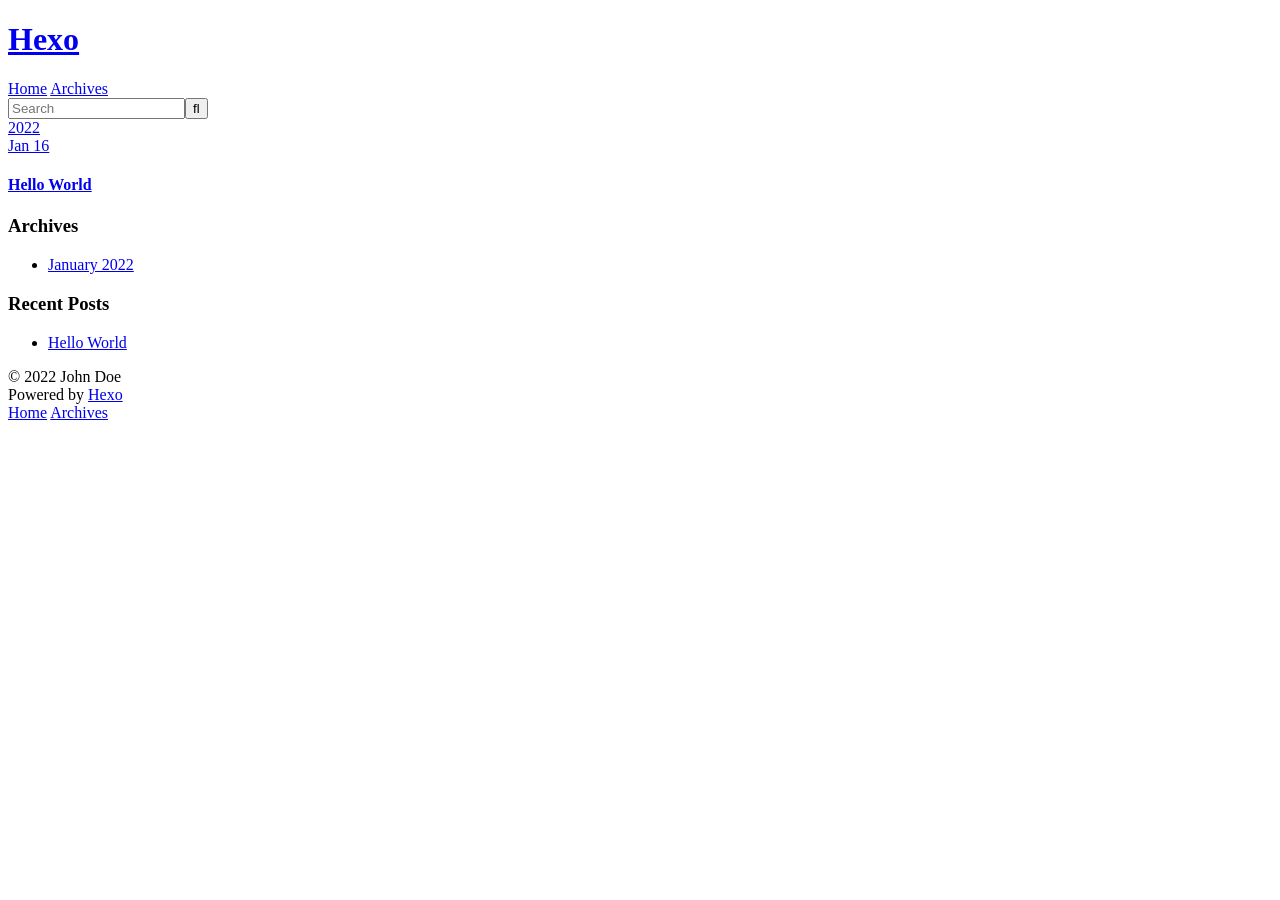
==== archives/index.html @ 5fa29949 "Site updated: 2022-01-16 16:27:37" ====
<!DOCTYPE html>
<html>
<head>
  <meta charset="utf-8">
  

  
  <title>Archives | Hexo</title>
  <meta name="viewport" content="width=device-width, initial-scale=1, maximum-scale=1">
  <meta property="og:type" content="website">
<meta property="og:title" content="Hexo">
<meta property="og:url" content="http://example.com/archives/index.html">
<meta property="og:site_name" content="Hexo">
<meta property="og:locale" content="en_US">
<meta property="article:author" content="John Doe">
<meta name="twitter:card" content="summary">
  
    <link rel="alternate" href="/atom.xml" title="Hexo" type="application/atom+xml">
  
  
    <link rel="icon" href="/favicon.png">
  
  
    <link href="//fonts.googleapis.com/css?family=Source+Code+Pro" rel="stylesheet" type="text/css">
  
  
<link rel="stylesheet" href="/css/style.css">

<meta name="generator" content="Hexo 5.4.0"></head>

<body>
  <div id="container">
    <div id="wrap">
      <header id="header">
  <div id="banner"></div>
  <div id="header-outer" class="outer">
    <div id="header-title" class="inner">
      <h1 id="logo-wrap">
        <a href="/" id="logo">Hexo</a>
      </h1>
      
    </div>
    <div id="header-inner" class="inner">
      <nav id="main-nav">
        <a id="main-nav-toggle" class="nav-icon"></a>
        
          <a class="main-nav-link" href="/">Home</a>
        
          <a class="main-nav-link" href="/archives">Archives</a>
        
      </nav>
      <nav id="sub-nav">
        
          <a id="nav-rss-link" class="nav-icon" href="/atom.xml" title="RSS Feed"></a>
        
        <a id="nav-search-btn" class="nav-icon" title="Search"></a>
      </nav>
      <div id="search-form-wrap">
        <form action="//google.com/search" method="get" accept-charset="UTF-8" class="search-form"><input type="search" name="q" class="search-form-input" placeholder="Search"><button type="submit" class="search-form-submit">&#xF002;</button><input type="hidden" name="sitesearch" value="http://example.com"></form>
      </div>
    </div>
  </div>
</header>
      <div class="outer">
        <section id="main">
  
  
    
    
      
      
      <section class="archives-wrap">
        <div class="archive-year-wrap">
          <a href="/archives/2022" class="archive-year">2022</a>
        </div>
        <div class="archives">
    
    <article class="archive-article archive-type-post">
  <div class="archive-article-inner">
    <header class="archive-article-header">
      <a href="/2022/01/16/hello-world/" class="archive-article-date">
  <time datetime="2022-01-16T08:24:37.904Z" itemprop="datePublished">Jan 16</time>
</a>
      
  
    <h1 itemprop="name">
      <a class="archive-article-title" href="/2022/01/16/hello-world/">Hello World</a>
    </h1>
  

    </header>
  </div>
</article>
  
  
    </div></section>
  


</section>
        
          <aside id="sidebar">
  
    

  
    

  
    
  
    
  <div class="widget-wrap">
    <h3 class="widget-title">Archives</h3>
    <div class="widget">
      <ul class="archive-list"><li class="archive-list-item"><a class="archive-list-link" href="/archives/2022/01/">January 2022</a></li></ul>
    </div>
  </div>


  
    
  <div class="widget-wrap">
    <h3 class="widget-title">Recent Posts</h3>
    <div class="widget">
      <ul>
        
          <li>
            <a href="/2022/01/16/hello-world/">Hello World</a>
          </li>
        
      </ul>
    </div>
  </div>

  
</aside>
        
      </div>
      <footer id="footer">
  
  <div class="outer">
    <div id="footer-info" class="inner">
      &copy; 2022 John Doe<br>
      Powered by <a href="http://hexo.io/" target="_blank">Hexo</a>
    </div>
  </div>
</footer>
    </div>
    <nav id="mobile-nav">
  
    <a href="/" class="mobile-nav-link">Home</a>
  
    <a href="/archives" class="mobile-nav-link">Archives</a>
  
</nav>
    

<script src="//ajax.googleapis.com/ajax/libs/jquery/2.0.3/jquery.min.js"></script>


  
<link rel="stylesheet" href="/fancybox/jquery.fancybox.css">

  
<script src="/fancybox/jquery.fancybox.pack.js"></script>




<script src="/js/script.js"></script>




  </div>
</body>
</html>
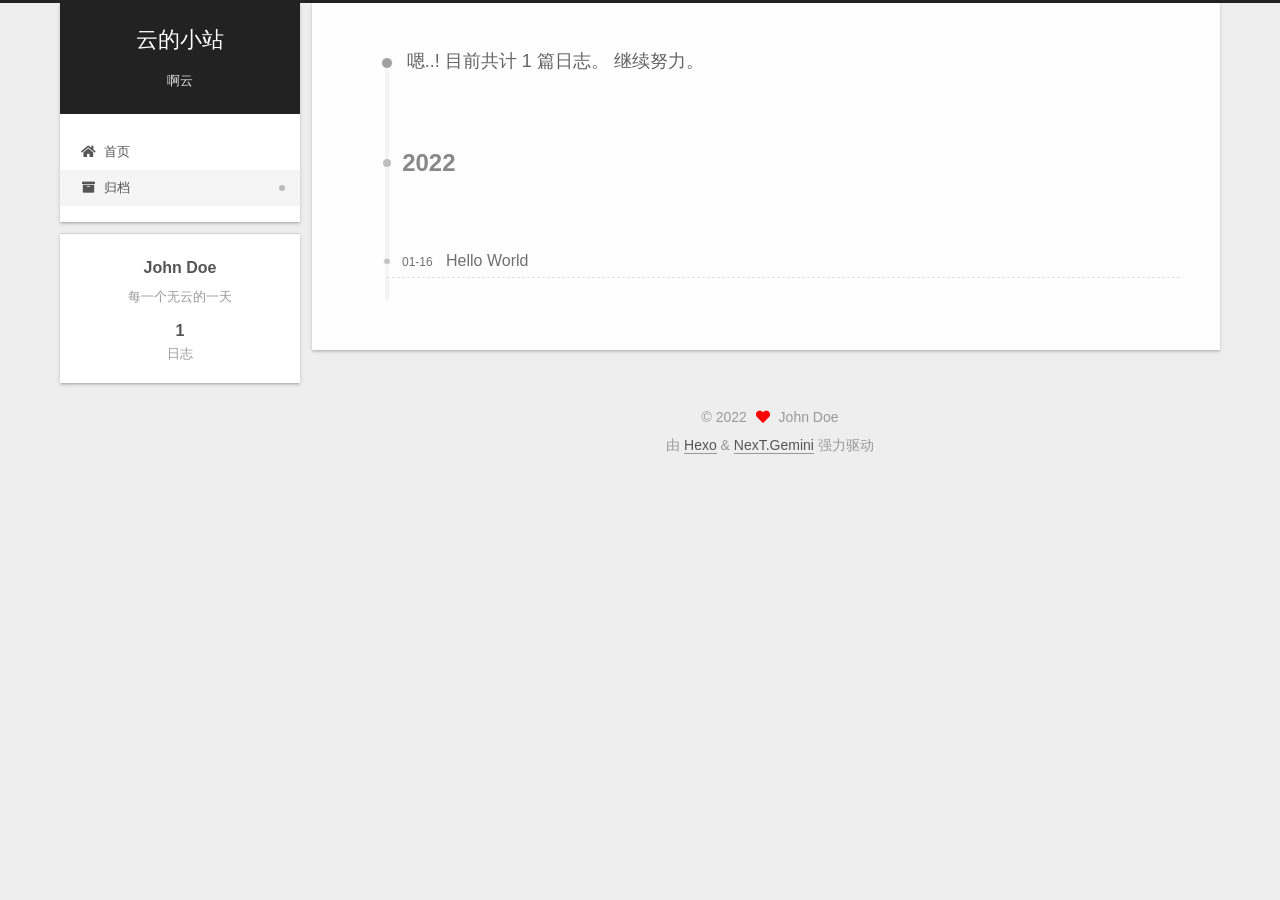
==== commit 0904e409: "Site updated: 2022-01-16 17:30:53" ====
--- a/archives/index.html
+++ b/archives/index.html
@@ -1,178 +1,343 @@
 <!DOCTYPE html>
-<html>
+<html lang="zh-CN">
 <head>
-  <meta charset="utf-8">
-  
-
-  
-  <title>Archives | Hexo</title>
-  <meta name="viewport" content="width=device-width, initial-scale=1, maximum-scale=1">
-  <meta property="og:type" content="website">
-<meta property="og:title" content="Hexo">
+  <meta charset="UTF-8">
+<meta name="viewport" content="width=device-width, initial-scale=1, maximum-scale=2">
+<meta name="theme-color" content="#222">
+<meta name="generator" content="Hexo 5.4.0">
+  <link rel="apple-touch-icon" sizes="180x180" href="/images/apple-touch-icon-next.png">
+  <link rel="icon" type="image/png" sizes="32x32" href="/images/favicon-32x32-next.png">
+  <link rel="icon" type="image/png" sizes="16x16" href="/images/favicon-16x16-next.png">
+  <link rel="mask-icon" href="/images/logo.svg" color="#222">
+
+<link rel="stylesheet" href="/css/main.css">
+
+
+<link rel="stylesheet" href="/lib/font-awesome/css/all.min.css">
+
+<script id="hexo-configurations">
+    var NexT = window.NexT || {};
+    var CONFIG = {"hostname":"example.com","root":"/","scheme":"Gemini","version":"7.8.0","exturl":false,"sidebar":{"position":"left","display":"post","padding":18,"offset":12,"onmobile":false},"copycode":{"enable":false,"show_result":false,"style":null},"back2top":{"enable":true,"sidebar":false,"scrollpercent":false},"bookmark":{"enable":false,"color":"#222","save":"auto"},"fancybox":false,"mediumzoom":false,"lazyload":false,"pangu":false,"comments":{"style":"tabs","active":null,"storage":true,"lazyload":false,"nav":null},"algolia":{"hits":{"per_page":10},"labels":{"input_placeholder":"Search for Posts","hits_empty":"We didn't find any results for the search: ${query}","hits_stats":"${hits} results found in ${time} ms"}},"localsearch":{"enable":false,"trigger":"auto","top_n_per_article":1,"unescape":false,"preload":false},"motion":{"enable":true,"async":false,"transition":{"post_block":"fadeIn","post_header":"slideDownIn","post_body":"slideDownIn","coll_header":"slideLeftIn","sidebar":"slideUpIn"}}};
+  </script>
+
+  <meta name="description" content="每一个无云的一天">
+<meta property="og:type" content="website">
+<meta property="og:title" content="云的小站">
 <meta property="og:url" content="http://example.com/archives/index.html">
-<meta property="og:site_name" content="Hexo">
-<meta property="og:locale" content="en_US">
+<meta property="og:site_name" content="云的小站">
+<meta property="og:description" content="每一个无云的一天">
+<meta property="og:locale" content="zh_CN">
 <meta property="article:author" content="John Doe">
 <meta name="twitter:card" content="summary">
-  
-    <link rel="alternate" href="/atom.xml" title="Hexo" type="application/atom+xml">
-  
-  
-    <link rel="icon" href="/favicon.png">
-  
-  
-    <link href="//fonts.googleapis.com/css?family=Source+Code+Pro" rel="stylesheet" type="text/css">
-  
-  
-<link rel="stylesheet" href="/css/style.css">
-
-<meta name="generator" content="Hexo 5.4.0"></head>
-
-<body>
-  <div id="container">
-    <div id="wrap">
-      <header id="header">
-  <div id="banner"></div>
-  <div id="header-outer" class="outer">
-    <div id="header-title" class="inner">
-      <h1 id="logo-wrap">
-        <a href="/" id="logo">Hexo</a>
-      </h1>
+
+<link rel="canonical" href="http://example.com/archives/">
+
+
+<script id="page-configurations">
+  // https://hexo.io/docs/variables.html
+  CONFIG.page = {
+    sidebar: "",
+    isHome : false,
+    isPost : false,
+    lang   : 'zh-CN'
+  };
+</script>
+
+  <title>归档 | 云的小站</title>
+  
+
+
+
+
+
+
+  <noscript>
+  <style>
+  .use-motion .brand,
+  .use-motion .menu-item,
+  .sidebar-inner,
+  .use-motion .post-block,
+  .use-motion .pagination,
+  .use-motion .comments,
+  .use-motion .post-header,
+  .use-motion .post-body,
+  .use-motion .collection-header { opacity: initial; }
+
+  .use-motion .site-title,
+  .use-motion .site-subtitle {
+    opacity: initial;
+    top: initial;
+  }
+
+  .use-motion .logo-line-before i { left: initial; }
+  .use-motion .logo-line-after i { right: initial; }
+  </style>
+</noscript>
+
+</head>
+
+<body itemscope itemtype="http://schema.org/WebPage">
+  <div class="container use-motion">
+    <div class="headband"></div>
+
+    <header class="header" itemscope itemtype="http://schema.org/WPHeader">
+      <div class="header-inner"><div class="site-brand-container">
+  <div class="site-nav-toggle">
+    <div class="toggle" aria-label="切换导航栏">
+      <span class="toggle-line toggle-line-first"></span>
+      <span class="toggle-line toggle-line-middle"></span>
+      <span class="toggle-line toggle-line-last"></span>
+    </div>
+  </div>
+
+  <div class="site-meta">
+
+    <a href="/" class="brand" rel="start">
+      <span class="logo-line-before"><i></i></span>
+      <h1 class="site-title">云的小站</h1>
+      <span class="logo-line-after"><i></i></span>
+    </a>
+      <p class="site-subtitle" itemprop="description">啊云</p>
+  </div>
+
+  <div class="site-nav-right">
+    <div class="toggle popup-trigger">
+    </div>
+  </div>
+</div>
+
+
+
+
+<nav class="site-nav">
+  <ul id="menu" class="main-menu menu">
+        <li class="menu-item menu-item-home">
+
+    <a href="/" rel="section"><i class="fa fa-home fa-fw"></i>首页</a>
+
+  </li>
+        <li class="menu-item menu-item-archives">
+
+    <a href="/archives/" rel="section"><i class="fa fa-archive fa-fw"></i>归档</a>
+
+  </li>
+  </ul>
+</nav>
+
+
+
+
+</div>
+    </header>
+
+    
+  <div class="back-to-top">
+    <i class="fa fa-arrow-up"></i>
+    <span>0%</span>
+  </div>
+
+
+    <main class="main">
+      <div class="main-inner">
+        <div class="content-wrap">
+          
+
+          <div class="content archive">
+            
+
+  
+  
+  
+  <div class="post-block">
+    <div class="posts-collapse">
+      <div class="collection-title">
+        <span class="collection-header">嗯..! 目前共计 1 篇日志。 继续努力。</span>
+      </div>
+
       
-    </div>
-    <div id="header-inner" class="inner">
-      <nav id="main-nav">
-        <a id="main-nav-toggle" class="nav-icon"></a>
+    <div class="collection-year">
+      <span class="collection-header">2022</span>
+    </div>
+
+  <article itemscope itemtype="http://schema.org/Article">
+    <header class="post-header">
+
+      <div class="post-meta">
+        <time itemprop="dateCreated"
+              datetime="2022-01-16T16:24:37+08:00"
+              content="2022-01-16">
+          01-16
+        </time>
+      </div>
+
+      <div class="post-title">
+          <a class="post-title-link" href="/2022/01/16/hello-world/" itemprop="url">
+            <span itemprop="name">Hello World</span>
+          </a>
+      </div>
+
+    </header>
+  </article>
+
+
+    </div>
+  </div>
+  
+  
+  
+
+  
+
+
+
+          </div>
+          
+
+<script>
+  window.addEventListener('tabs:register', () => {
+    let { activeClass } = CONFIG.comments;
+    if (CONFIG.comments.storage) {
+      activeClass = localStorage.getItem('comments_active') || activeClass;
+    }
+    if (activeClass) {
+      let activeTab = document.querySelector(`a[href="#comment-${activeClass}"]`);
+      if (activeTab) {
+        activeTab.click();
+      }
+    }
+  });
+  if (CONFIG.comments.storage) {
+    window.addEventListener('tabs:click', event => {
+      if (!event.target.matches('.tabs-comment .tab-content .tab-pane')) return;
+      let commentClass = event.target.classList[1];
+      localStorage.setItem('comments_active', commentClass);
+    });
+  }
+</script>
+
+        </div>
+          
+  
+  <div class="toggle sidebar-toggle">
+    <span class="toggle-line toggle-line-first"></span>
+    <span class="toggle-line toggle-line-middle"></span>
+    <span class="toggle-line toggle-line-last"></span>
+  </div>
+
+  <aside class="sidebar">
+    <div class="sidebar-inner">
+
+      <ul class="sidebar-nav motion-element">
+        <li class="sidebar-nav-toc">
+          文章目录
+        </li>
+        <li class="sidebar-nav-overview">
+          站点概览
+        </li>
+      </ul>
+
+      <!--noindex-->
+      <div class="post-toc-wrap sidebar-panel">
+      </div>
+      <!--/noindex-->
+
+      <div class="site-overview-wrap sidebar-panel">
+        <div class="site-author motion-element" itemprop="author" itemscope itemtype="http://schema.org/Person">
+  <p class="site-author-name" itemprop="name">John Doe</p>
+  <div class="site-description" itemprop="description">每一个无云的一天</div>
+</div>
+<div class="site-state-wrap motion-element">
+  <nav class="site-state">
+      <div class="site-state-item site-state-posts">
+          <a href="/archives/">
         
-          <a class="main-nav-link" href="/">Home</a>
+          <span class="site-state-item-count">1</span>
+          <span class="site-state-item-name">日志</span>
+        </a>
+      </div>
+  </nav>
+</div>
+
+
+
+      </div>
+
+    </div>
+  </aside>
+  <div id="sidebar-dimmer"></div>
+
+
+      </div>
+    </main>
+
+    <footer class="footer">
+      <div class="footer-inner">
         
-          <a class="main-nav-link" href="/archives">Archives</a>
+
         
-      </nav>
-      <nav id="sub-nav">
+
+<div class="copyright">
+  
+  &copy; 
+  <span itemprop="copyrightYear">2022</span>
+  <span class="with-love">
+    <i class="fa fa-heart"></i>
+  </span>
+  <span class="author" itemprop="copyrightHolder">John Doe</span>
+</div>
+  <div class="powered-by">由 <a href="https://hexo.io/" class="theme-link" rel="noopener" target="_blank">Hexo</a> & <a href="https://theme-next.org/" class="theme-link" rel="noopener" target="_blank">NexT.Gemini</a> 强力驱动
+  </div>
+
         
-          <a id="nav-rss-link" class="nav-icon" href="/atom.xml" title="RSS Feed"></a>
-        
-        <a id="nav-search-btn" class="nav-icon" title="Search"></a>
-      </nav>
-      <div id="search-form-wrap">
-        <form action="//google.com/search" method="get" accept-charset="UTF-8" class="search-form"><input type="search" name="q" class="search-form-input" placeholder="Search"><button type="submit" class="search-form-submit">&#xF002;</button><input type="hidden" name="sitesearch" value="http://example.com"></form>
-      </div>
-    </div>
-  </div>
-</header>
-      <div class="outer">
-        <section id="main">
-  
-  
-    
-    
-      
-      
-      <section class="archives-wrap">
-        <div class="archive-year-wrap">
-          <a href="/archives/2022" class="archive-year">2022</a>
-        </div>
-        <div class="archives">
-    
-    <article class="archive-article archive-type-post">
-  <div class="archive-article-inner">
-    <header class="archive-article-header">
-      <a href="/2022/01/16/hello-world/" class="archive-article-date">
-  <time datetime="2022-01-16T08:24:37.904Z" itemprop="datePublished">Jan 16</time>
-</a>
-      
-  
-    <h1 itemprop="name">
-      <a class="archive-article-title" href="/2022/01/16/hello-world/">Hello World</a>
-    </h1>
-  
-
-    </header>
-  </div>
-</article>
-  
-  
-    </div></section>
-  
-
-
-</section>
-        
-          <aside id="sidebar">
-  
-    
-
-  
-    
-
-  
-    
-  
-    
-  <div class="widget-wrap">
-    <h3 class="widget-title">Archives</h3>
-    <div class="widget">
-      <ul class="archive-list"><li class="archive-list-item"><a class="archive-list-link" href="/archives/2022/01/">January 2022</a></li></ul>
-    </div>
-  </div>
-
-
-  
-    
-  <div class="widget-wrap">
-    <h3 class="widget-title">Recent Posts</h3>
-    <div class="widget">
-      <ul>
-        
-          <li>
-            <a href="/2022/01/16/hello-world/">Hello World</a>
-          </li>
-        
-      </ul>
-    </div>
-  </div>
-
-  
-</aside>
-        
-      </div>
-      <footer id="footer">
-  
-  <div class="outer">
-    <div id="footer-info" class="inner">
-      &copy; 2022 John Doe<br>
-      Powered by <a href="http://hexo.io/" target="_blank">Hexo</a>
-    </div>
-  </div>
-</footer>
-    </div>
-    <nav id="mobile-nav">
-  
-    <a href="/" class="mobile-nav-link">Home</a>
-  
-    <a href="/archives" class="mobile-nav-link">Archives</a>
-  
-</nav>
-    
-
-<script src="//ajax.googleapis.com/ajax/libs/jquery/2.0.3/jquery.min.js"></script>
-
-
-  
-<link rel="stylesheet" href="/fancybox/jquery.fancybox.css">
-
-  
-<script src="/fancybox/jquery.fancybox.pack.js"></script>
-
-
-
-
-<script src="/js/script.js"></script>
-
-
-
-
-  </div>
+
+
+
+
+
+
+
+
+      </div>
+    </footer>
+  </div>
+
+  
+  <script src="/lib/anime.min.js"></script>
+  <script src="/lib/velocity/velocity.min.js"></script>
+  <script src="/lib/velocity/velocity.ui.min.js"></script>
+
+<script src="/js/utils.js"></script>
+
+<script src="/js/motion.js"></script>
+
+
+<script src="/js/schemes/pisces.js"></script>
+
+
+<script src="/js/next-boot.js"></script>
+
+
+
+
+  
+
+
+
+
+
+
+
+
+
+
+
+
+
+
+
+  
+
+  
+
 </body>
-</html>+</html>
--- a/css/main.css
+++ b/css/main.css
@@ -0,0 +1,2565 @@
+:root {
+  --body-bg-color: #eee;
+  --content-bg-color: #fff;
+  --card-bg-color: #f5f5f5;
+  --text-color: #555;
+  --blockquote-color: #666;
+  --link-color: #555;
+  --link-hover-color: #222;
+  --brand-color: #fff;
+  --brand-hover-color: #fff;
+  --table-row-odd-bg-color: #f9f9f9;
+  --table-row-hover-bg-color: #f5f5f5;
+  --menu-item-bg-color: #f5f5f5;
+  --btn-default-bg: #fff;
+  --btn-default-color: #555;
+  --btn-default-border-color: #555;
+  --btn-default-hover-bg: #222;
+  --btn-default-hover-color: #fff;
+  --btn-default-hover-border-color: #222;
+}
+html {
+  line-height: 1.15; /* 1 */
+  -webkit-text-size-adjust: 100%; /* 2 */
+}
+body {
+  margin: 0;
+}
+main {
+  display: block;
+}
+h1 {
+  font-size: 2em;
+  margin: 0.67em 0;
+}
+hr {
+  box-sizing: content-box; /* 1 */
+  height: 0; /* 1 */
+  overflow: visible; /* 2 */
+}
+pre {
+  font-family: monospace, monospace; /* 1 */
+  font-size: 1em; /* 2 */
+}
+a {
+  background: transparent;
+}
+abbr[title] {
+  border-bottom: none; /* 1 */
+  text-decoration: underline; /* 2 */
+  text-decoration: underline dotted; /* 2 */
+}
+b,
+strong {
+  font-weight: bolder;
+}
+code,
+kbd,
+samp {
+  font-family: monospace, monospace; /* 1 */
+  font-size: 1em; /* 2 */
+}
+small {
+  font-size: 80%;
+}
+sub,
+sup {
+  font-size: 75%;
+  line-height: 0;
+  position: relative;
+  vertical-align: baseline;
+}
+sub {
+  bottom: -0.25em;
+}
+sup {
+  top: -0.5em;
+}
+img {
+  border-style: none;
+}
+button,
+input,
+optgroup,
+select,
+textarea {
+  font-family: inherit; /* 1 */
+  font-size: 100%; /* 1 */
+  line-height: 1.15; /* 1 */
+  margin: 0; /* 2 */
+}
+button,
+input {
+/* 1 */
+  overflow: visible;
+}
+button,
+select {
+/* 1 */
+  text-transform: none;
+}
+button,
+[type='button'],
+[type='reset'],
+[type='submit'] {
+  -webkit-appearance: button;
+}
+button::-moz-focus-inner,
+[type='button']::-moz-focus-inner,
+[type='reset']::-moz-focus-inner,
+[type='submit']::-moz-focus-inner {
+  border-style: none;
+  padding: 0;
+}
+button:-moz-focusring,
+[type='button']:-moz-focusring,
+[type='reset']:-moz-focusring,
+[type='submit']:-moz-focusring {
+  outline: 1px dotted ButtonText;
+}
+fieldset {
+  padding: 0.35em 0.75em 0.625em;
+}
+legend {
+  box-sizing: border-box; /* 1 */
+  color: inherit; /* 2 */
+  display: table; /* 1 */
+  max-width: 100%; /* 1 */
+  padding: 0; /* 3 */
+  white-space: normal; /* 1 */
+}
+progress {
+  vertical-align: baseline;
+}
+textarea {
+  overflow: auto;
+}
+[type='checkbox'],
+[type='radio'] {
+  box-sizing: border-box; /* 1 */
+  padding: 0; /* 2 */
+}
+[type='number']::-webkit-inner-spin-button,
+[type='number']::-webkit-outer-spin-button {
+  height: auto;
+}
+[type='search'] {
+  outline-offset: -2px; /* 2 */
+  -webkit-appearance: textfield; /* 1 */
+}
+[type='search']::-webkit-search-decoration {
+  -webkit-appearance: none;
+}
+::-webkit-file-upload-button {
+  font: inherit; /* 2 */
+  -webkit-appearance: button; /* 1 */
+}
+details {
+  display: block;
+}
+summary {
+  display: list-item;
+}
+template {
+  display: none;
+}
+[hidden] {
+  display: none;
+}
+::selection {
+  background: #262a30;
+  color: #eee;
+}
+html,
+body {
+  height: 100%;
+}
+body {
+  background: var(--body-bg-color);
+  color: var(--text-color);
+  font-family: 'Lato', "PingFang SC", "Microsoft YaHei", sans-serif;
+  font-size: 1em;
+  line-height: 2;
+}
+@media (max-width: 991px) {
+  body {
+    padding-left: 0 !important;
+    padding-right: 0 !important;
+  }
+}
+h1,
+h2,
+h3,
+h4,
+h5,
+h6 {
+  font-family: 'Lato', "PingFang SC", "Microsoft YaHei", sans-serif;
+  font-weight: bold;
+  line-height: 1.5;
+  margin: 20px 0 15px;
+}
+h1 {
+  font-size: 1.5em;
+}
+h2 {
+  font-size: 1.375em;
+}
+h3 {
+  font-size: 1.25em;
+}
+h4 {
+  font-size: 1.125em;
+}
+h5 {
+  font-size: 1em;
+}
+h6 {
+  font-size: 0.875em;
+}
+p {
+  margin: 0 0 20px 0;
+}
+a,
+span.exturl {
+  border-bottom: 1px solid #999;
+  color: var(--link-color);
+  outline: 0;
+  text-decoration: none;
+  overflow-wrap: break-word;
+  word-wrap: break-word;
+  cursor: pointer;
+}
+a:hover,
+span.exturl:hover {
+  border-bottom-color: var(--link-hover-color);
+  color: var(--link-hover-color);
+}
+iframe,
+img,
+video {
+  display: block;
+  margin-left: auto;
+  margin-right: auto;
+  max-width: 100%;
+}
+hr {
+  background-image: repeating-linear-gradient(-45deg, #ddd, #ddd 4px, transparent 4px, transparent 8px);
+  border: 0;
+  height: 3px;
+  margin: 40px 0;
+}
+blockquote {
+  border-left: 4px solid #ddd;
+  color: var(--blockquote-color);
+  margin: 0;
+  padding: 0 15px;
+}
+blockquote cite::before {
+  content: '-';
+  padding: 0 5px;
+}
+dt {
+  font-weight: bold;
+}
+dd {
+  margin: 0;
+  padding: 0;
+}
+kbd {
+  background-color: #f5f5f5;
+  background-image: linear-gradient(#eee, #fff, #eee);
+  border: 1px solid #ccc;
+  border-radius: 0.2em;
+  box-shadow: 0.1em 0.1em 0.2em rgba(0,0,0,0.1);
+  color: #555;
+  font-family: inherit;
+  padding: 0.1em 0.3em;
+  white-space: nowrap;
+}
+.table-container {
+  overflow: auto;
+}
+table {
+  border-collapse: collapse;
+  border-spacing: 0;
+  font-size: 0.875em;
+  margin: 0 0 20px 0;
+  width: 100%;
+}
+tbody tr:nth-of-type(odd) {
+  background: var(--table-row-odd-bg-color);
+}
+tbody tr:hover {
+  background: var(--table-row-hover-bg-color);
+}
+caption,
+th,
+td {
+  font-weight: normal;
+  padding: 8px;
+  vertical-align: middle;
+}
+th,
+td {
+  border: 1px solid #ddd;
+  border-bottom: 3px solid #ddd;
+}
+th {
+  font-weight: 700;
+  padding-bottom: 10px;
+}
+td {
+  border-bottom-width: 1px;
+}
+.btn {
+  background: var(--btn-default-bg);
+  border: 2px solid var(--btn-default-border-color);
+  border-radius: 2px;
+  color: var(--btn-default-color);
+  display: inline-block;
+  font-size: 0.875em;
+  line-height: 2;
+  padding: 0 20px;
+  text-decoration: none;
+  transition-property: background-color;
+  transition-delay: 0s;
+  transition-duration: 0.2s;
+  transition-timing-function: ease-in-out;
+}
+.btn:hover {
+  background: var(--btn-default-hover-bg);
+  border-color: var(--btn-default-hover-border-color);
+  color: var(--btn-default-hover-color);
+}
+.btn + .btn {
+  margin: 0 0 8px 8px;
+}
+.btn .fa-fw {
+  text-align: left;
+  width: 1.285714285714286em;
+}
+.toggle {
+  line-height: 0;
+}
+.toggle .toggle-line {
+  background: #fff;
+  display: inline-block;
+  height: 2px;
+  left: 0;
+  position: relative;
+  top: 0;
+  transition: all 0.4s;
+  vertical-align: top;
+  width: 100%;
+}
+.toggle .toggle-line:not(:first-child) {
+  margin-top: 3px;
+}
+.toggle.toggle-arrow .toggle-line-first {
+  left: 50%;
+  top: 2px;
+  transform: rotate(45deg);
+  width: 50%;
+}
+.toggle.toggle-arrow .toggle-line-middle {
+  left: 2px;
+  width: 90%;
+}
+.toggle.toggle-arrow .toggle-line-last {
+  left: 50%;
+  top: -2px;
+  transform: rotate(-45deg);
+  width: 50%;
+}
+.toggle.toggle-close .toggle-line-first {
+  transform: rotate(-45deg);
+  top: 5px;
+}
+.toggle.toggle-close .toggle-line-middle {
+  opacity: 0;
+}
+.toggle.toggle-close .toggle-line-last {
+  transform: rotate(45deg);
+  top: -5px;
+}
+.highlight,
+pre {
+  background: #f7f7f7;
+  color: #4d4d4c;
+  line-height: 1.6;
+  margin: 0 auto 20px;
+}
+pre,
+code {
+  font-family: consolas, Menlo, monospace, "PingFang SC", "Microsoft YaHei";
+}
+code {
+  background: #eee;
+  border-radius: 3px;
+  color: #555;
+  padding: 2px 4px;
+  overflow-wrap: break-word;
+  word-wrap: break-word;
+}
+.highlight *::selection {
+  background: #d6d6d6;
+}
+.highlight pre {
+  border: 0;
+  margin: 0;
+  padding: 10px 0;
+}
+.highlight table {
+  border: 0;
+  margin: 0;
+  width: auto;
+}
+.highlight td {
+  border: 0;
+  padding: 0;
+}
+.highlight figcaption {
+  background: #eff2f3;
+  color: #4d4d4c;
+  display: flex;
+  font-size: 0.875em;
+  justify-content: space-between;
+  line-height: 1.2;
+  padding: 0.5em;
+}
+.highlight figcaption a {
+  color: #4d4d4c;
+}
+.highlight figcaption a:hover {
+  border-bottom-color: #4d4d4c;
+}
+.highlight .gutter {
+  -moz-user-select: none;
+  -ms-user-select: none;
+  -webkit-user-select: none;
+  user-select: none;
+}
+.highlight .gutter pre {
+  background: #eff2f3;
+  color: #869194;
+  padding-left: 10px;
+  padding-right: 10px;
+  text-align: right;
+}
+.highlight .code pre {
+  background: #f7f7f7;
+  padding-left: 10px;
+  width: 100%;
+}
+.gist table {
+  width: auto;
+}
+.gist table td {
+  border: 0;
+}
+pre {
+  overflow: auto;
+  padding: 10px;
+}
+pre code {
+  background: none;
+  color: #4d4d4c;
+  font-size: 0.875em;
+  padding: 0;
+  text-shadow: none;
+}
+pre .deletion {
+  background: #fdd;
+}
+pre .addition {
+  background: #dfd;
+}
+pre .meta {
+  color: #eab700;
+  -moz-user-select: none;
+  -ms-user-select: none;
+  -webkit-user-select: none;
+  user-select: none;
+}
+pre .comment {
+  color: #8e908c;
+}
+pre .variable,
+pre .attribute,
+pre .tag,
+pre .name,
+pre .regexp,
+pre .ruby .constant,
+pre .xml .tag .title,
+pre .xml .pi,
+pre .xml .doctype,
+pre .html .doctype,
+pre .css .id,
+pre .css .class,
+pre .css .pseudo {
+  color: #c82829;
+}
+pre .number,
+pre .preprocessor,
+pre .built_in,
+pre .builtin-name,
+pre .literal,
+pre .params,
+pre .constant,
+pre .command {
+  color: #f5871f;
+}
+pre .ruby .class .title,
+pre .css .rules .attribute,
+pre .string,
+pre .symbol,
+pre .value,
+pre .inheritance,
+pre .header,
+pre .ruby .symbol,
+pre .xml .cdata,
+pre .special,
+pre .formula {
+  color: #718c00;
+}
+pre .title,
+pre .css .hexcolor {
+  color: #3e999f;
+}
+pre .function,
+pre .python .decorator,
+pre .python .title,
+pre .ruby .function .title,
+pre .ruby .title .keyword,
+pre .perl .sub,
+pre .javascript .title,
+pre .coffeescript .title {
+  color: #4271ae;
+}
+pre .keyword,
+pre .javascript .function {
+  color: #8959a8;
+}
+.blockquote-center {
+  border-left: none;
+  margin: 40px 0;
+  padding: 0;
+  position: relative;
+  text-align: center;
+}
+.blockquote-center .fa {
+  display: block;
+  opacity: 0.6;
+  position: absolute;
+  width: 100%;
+}
+.blockquote-center .fa-quote-left {
+  border-top: 1px solid #ccc;
+  text-align: left;
+  top: -20px;
+}
+.blockquote-center .fa-quote-right {
+  border-bottom: 1px solid #ccc;
+  text-align: right;
+  bottom: -20px;
+}
+.blockquote-center p,
+.blockquote-center div {
+  text-align: center;
+}
+.post-body .group-picture img {
+  margin: 0 auto;
+  padding: 0 3px;
+}
+.group-picture-row {
+  margin-bottom: 6px;
+  overflow: hidden;
+}
+.group-picture-column {
+  float: left;
+  margin-bottom: 10px;
+}
+.post-body .label {
+  color: #555;
+  display: inline;
+  padding: 0 2px;
+}
+.post-body .label.default {
+  background: #f0f0f0;
+}
+.post-body .label.primary {
+  background: #efe6f7;
+}
+.post-body .label.info {
+  background: #e5f2f8;
+}
+.post-body .label.success {
+  background: #e7f4e9;
+}
+.post-body .label.warning {
+  background: #fcf6e1;
+}
+.post-body .label.danger {
+  background: #fae8eb;
+}
+.post-body .tabs {
+  margin-bottom: 20px;
+}
+.post-body .tabs,
+.tabs-comment {
+  display: block;
+  padding-top: 10px;
+  position: relative;
+}
+.post-body .tabs ul.nav-tabs,
+.tabs-comment ul.nav-tabs {
+  display: flex;
+  flex-wrap: wrap;
+  margin: 0;
+  margin-bottom: -1px;
+  padding: 0;
+}
+@media (max-width: 413px) {
+  .post-body .tabs ul.nav-tabs,
+  .tabs-comment ul.nav-tabs {
+    display: block;
+    margin-bottom: 5px;
+  }
+}
+.post-body .tabs ul.nav-tabs li.tab,
+.tabs-comment ul.nav-tabs li.tab {
+  border-bottom: 1px solid #ddd;
+  border-left: 1px solid transparent;
+  border-right: 1px solid transparent;
+  border-top: 3px solid transparent;
+  flex-grow: 1;
+  list-style-type: none;
+  border-radius: 0 0 0 0;
+}
+@media (max-width: 413px) {
+  .post-body .tabs ul.nav-tabs li.tab,
+  .tabs-comment ul.nav-tabs li.tab {
+    border-bottom: 1px solid transparent;
+    border-left: 3px solid transparent;
+    border-right: 1px solid transparent;
+    border-top: 1px solid transparent;
+  }
+}
+@media (max-width: 413px) {
+  .post-body .tabs ul.nav-tabs li.tab,
+  .tabs-comment ul.nav-tabs li.tab {
+    border-radius: 0;
+  }
+}
+.post-body .tabs ul.nav-tabs li.tab a,
+.tabs-comment ul.nav-tabs li.tab a {
+  border-bottom: initial;
+  display: block;
+  line-height: 1.8;
+  outline: 0;
+  padding: 0.25em 0.75em;
+  text-align: center;
+  transition-delay: 0s;
+  transition-duration: 0.2s;
+  transition-timing-function: ease-out;
+}
+.post-body .tabs ul.nav-tabs li.tab a i,
+.tabs-comment ul.nav-tabs li.tab a i {
+  width: 1.285714285714286em;
+}
+.post-body .tabs ul.nav-tabs li.tab.active,
+.tabs-comment ul.nav-tabs li.tab.active {
+  border-bottom: 1px solid transparent;
+  border-left: 1px solid #ddd;
+  border-right: 1px solid #ddd;
+  border-top: 3px solid #fc6423;
+}
+@media (max-width: 413px) {
+  .post-body .tabs ul.nav-tabs li.tab.active,
+  .tabs-comment ul.nav-tabs li.tab.active {
+    border-bottom: 1px solid #ddd;
+    border-left: 3px solid #fc6423;
+    border-right: 1px solid #ddd;
+    border-top: 1px solid #ddd;
+  }
+}
+.post-body .tabs ul.nav-tabs li.tab.active a,
+.tabs-comment ul.nav-tabs li.tab.active a {
+  color: var(--link-color);
+  cursor: default;
+}
+.post-body .tabs .tab-content .tab-pane,
+.tabs-comment .tab-content .tab-pane {
+  border: 1px solid #ddd;
+  border-top: 0;
+  padding: 20px 20px 0 20px;
+  border-radius: 0;
+}
+.post-body .tabs .tab-content .tab-pane:not(.active),
+.tabs-comment .tab-content .tab-pane:not(.active) {
+  display: none;
+}
+.post-body .tabs .tab-content .tab-pane.active,
+.tabs-comment .tab-content .tab-pane.active {
+  display: block;
+}
+.post-body .tabs .tab-content .tab-pane.active:nth-of-type(1),
+.tabs-comment .tab-content .tab-pane.active:nth-of-type(1) {
+  border-radius: 0 0 0 0;
+}
+@media (max-width: 413px) {
+  .post-body .tabs .tab-content .tab-pane.active:nth-of-type(1),
+  .tabs-comment .tab-content .tab-pane.active:nth-of-type(1) {
+    border-radius: 0;
+  }
+}
+.post-body .note {
+  border-radius: 3px;
+  margin-bottom: 20px;
+  padding: 1em;
+  position: relative;
+  border: 1px solid #eee;
+  border-left-width: 5px;
+}
+.post-body .note h2,
+.post-body .note h3,
+.post-body .note h4,
+.post-body .note h5,
+.post-body .note h6 {
+  margin-top: 0;
+  border-bottom: initial;
+  margin-bottom: 0;
+  padding-top: 0;
+}
+.post-body .note p:first-child,
+.post-body .note ul:first-child,
+.post-body .note ol:first-child,
+.post-body .note table:first-child,
+.post-body .note pre:first-child,
+.post-body .note blockquote:first-child,
+.post-body .note img:first-child {
+  margin-top: 0;
+}
+.post-body .note p:last-child,
+.post-body .note ul:last-child,
+.post-body .note ol:last-child,
+.post-body .note table:last-child,
+.post-body .note pre:last-child,
+.post-body .note blockquote:last-child,
+.post-body .note img:last-child {
+  margin-bottom: 0;
+}
+.post-body .note.default {
+  border-left-color: #777;
+}
+.post-body .note.default h2,
+.post-body .note.default h3,
+.post-body .note.default h4,
+.post-body .note.default h5,
+.post-body .note.default h6 {
+  color: #777;
+}
+.post-body .note.primary {
+  border-left-color: #6f42c1;
+}
+.post-body .note.primary h2,
+.post-body .note.primary h3,
+.post-body .note.primary h4,
+.post-body .note.primary h5,
+.post-body .note.primary h6 {
+  color: #6f42c1;
+}
+.post-body .note.info {
+  border-left-color: #428bca;
+}
+.post-body .note.info h2,
+.post-body .note.info h3,
+.post-body .note.info h4,
+.post-body .note.info h5,
+.post-body .note.info h6 {
+  color: #428bca;
+}
+.post-body .note.success {
+  border-left-color: #5cb85c;
+}
+.post-body .note.success h2,
+.post-body .note.success h3,
+.post-body .note.success h4,
+.post-body .note.success h5,
+.post-body .note.success h6 {
+  color: #5cb85c;
+}
+.post-body .note.warning {
+  border-left-color: #f0ad4e;
+}
+.post-body .note.warning h2,
+.post-body .note.warning h3,
+.post-body .note.warning h4,
+.post-body .note.warning h5,
+.post-body .note.warning h6 {
+  color: #f0ad4e;
+}
+.post-body .note.danger {
+  border-left-color: #d9534f;
+}
+.post-body .note.danger h2,
+.post-body .note.danger h3,
+.post-body .note.danger h4,
+.post-body .note.danger h5,
+.post-body .note.danger h6 {
+  color: #d9534f;
+}
+.pagination .prev,
+.pagination .next,
+.pagination .page-number,
+.pagination .space {
+  display: inline-block;
+  margin: 0 10px;
+  padding: 0 11px;
+  position: relative;
+  top: -1px;
+}
+@media (max-width: 767px) {
+  .pagination .prev,
+  .pagination .next,
+  .pagination .page-number,
+  .pagination .space {
+    margin: 0 5px;
+  }
+}
+.pagination {
+  border-top: 1px solid #eee;
+  margin: 120px 0 0;
+  text-align: center;
+}
+.pagination .prev,
+.pagination .next,
+.pagination .page-number {
+  border-bottom: 0;
+  border-top: 1px solid #eee;
+  transition-property: border-color;
+  transition-delay: 0s;
+  transition-duration: 0.2s;
+  transition-timing-function: ease-in-out;
+}
+.pagination .prev:hover,
+.pagination .next:hover,
+.pagination .page-number:hover {
+  border-top-color: #222;
+}
+.pagination .space {
+  margin: 0;
+  padding: 0;
+}
+.pagination .prev {
+  margin-left: 0;
+}
+.pagination .next {
+  margin-right: 0;
+}
+.pagination .page-number.current {
+  background: #ccc;
+  border-top-color: #ccc;
+  color: #fff;
+}
+@media (max-width: 767px) {
+  .pagination {
+    border-top: none;
+  }
+  .pagination .prev,
+  .pagination .next,
+  .pagination .page-number {
+    border-bottom: 1px solid #eee;
+    border-top: 0;
+    margin-bottom: 10px;
+    padding: 0 10px;
+  }
+  .pagination .prev:hover,
+  .pagination .next:hover,
+  .pagination .page-number:hover {
+    border-bottom-color: #222;
+  }
+}
+.comments {
+  margin-top: 60px;
+  overflow: hidden;
+}
+.comment-button-group {
+  display: flex;
+  flex-wrap: wrap-reverse;
+  justify-content: center;
+  margin: 1em 0;
+}
+.comment-button-group .comment-button {
+  margin: 0.1em 0.2em;
+}
+.comment-button-group .comment-button.active {
+  background: var(--btn-default-hover-bg);
+  border-color: var(--btn-default-hover-border-color);
+  color: var(--btn-default-hover-color);
+}
+.comment-position {
+  display: none;
+}
+.comment-position.active {
+  display: block;
+}
+.tabs-comment {
+  background: var(--content-bg-color);
+  margin-top: 4em;
+  padding-top: 0;
+}
+.tabs-comment .comments {
+  border: 0;
+  box-shadow: none;
+  margin-top: 0;
+  padding-top: 0;
+}
+.container {
+  min-height: 100%;
+  position: relative;
+}
+.main-inner {
+  margin: 0 auto;
+  width: calc(100% - 20px);
+}
+@media (min-width: 1200px) {
+  .main-inner {
+    width: 1160px;
+  }
+}
+@media (min-width: 1600px) {
+  .main-inner {
+    width: 73%;
+  }
+}
+@media (max-width: 767px) {
+  .content-wrap {
+    padding: 0 20px;
+  }
+}
+.header {
+  background: transparent;
+}
+.header-inner {
+  margin: 0 auto;
+  width: calc(100% - 20px);
+}
+@media (min-width: 1200px) {
+  .header-inner {
+    width: 1160px;
+  }
+}
+@media (min-width: 1600px) {
+  .header-inner {
+    width: 73%;
+  }
+}
+.site-brand-container {
+  display: flex;
+  flex-shrink: 0;
+  padding: 0 10px;
+}
+.headband {
+  background: #222;
+  height: 3px;
+}
+.site-meta {
+  flex-grow: 1;
+  text-align: center;
+}
+@media (max-width: 767px) {
+  .site-meta {
+    text-align: center;
+  }
+}
+.brand {
+  border-bottom: none;
+  color: var(--brand-color);
+  display: inline-block;
+  line-height: 1.375em;
+  padding: 0 40px;
+  position: relative;
+}
+.brand:hover {
+  color: var(--brand-hover-color);
+}
+.site-title {
+  font-family: 'Lato', "PingFang SC", "Microsoft YaHei", sans-serif;
+  font-size: 1.375em;
+  font-weight: normal;
+  margin: 0;
+}
+.site-subtitle {
+  color: #ddd;
+  font-size: 0.8125em;
+  margin: 10px 0;
+}
+.use-motion .brand {
+  opacity: 0;
+}
+.use-motion .site-title,
+.use-motion .site-subtitle,
+.use-motion .custom-logo-image {
+  opacity: 0;
+  position: relative;
+  top: -10px;
+}
+.site-nav-toggle,
+.site-nav-right {
+  display: none;
+}
+@media (max-width: 767px) {
+  .site-nav-toggle,
+  .site-nav-right {
+    display: flex;
+    flex-direction: column;
+    justify-content: center;
+  }
+}
+.site-nav-toggle .toggle,
+.site-nav-right .toggle {
+  color: var(--text-color);
+  padding: 10px;
+  width: 22px;
+}
+.site-nav-toggle .toggle .toggle-line,
+.site-nav-right .toggle .toggle-line {
+  background: var(--text-color);
+  border-radius: 1px;
+}
+.site-nav {
+  display: block;
+}
+@media (max-width: 767px) {
+  .site-nav {
+    clear: both;
+    display: none;
+  }
+}
+.site-nav.site-nav-on {
+  display: block;
+}
+.menu {
+  margin-top: 20px;
+  padding-left: 0;
+  text-align: center;
+}
+.menu-item {
+  display: inline-block;
+  list-style: none;
+  margin: 0 10px;
+}
+@media (max-width: 767px) {
+  .menu-item {
+    display: block;
+    margin-top: 10px;
+  }
+  .menu-item.menu-item-search {
+    display: none;
+  }
+}
+.menu-item a,
+.menu-item span.exturl {
+  border-bottom: 0;
+  display: block;
+  font-size: 0.8125em;
+  transition-property: border-color;
+  transition-delay: 0s;
+  transition-duration: 0.2s;
+  transition-timing-function: ease-in-out;
+}
+@media (hover: none) {
+  .menu-item a:hover,
+  .menu-item span.exturl:hover {
+    border-bottom-color: transparent !important;
+  }
+}
+.menu-item .fa,
+.menu-item .fab,
+.menu-item .far,
+.menu-item .fas {
+  margin-right: 8px;
+}
+.menu-item .badge {
+  display: inline-block;
+  font-weight: bold;
+  line-height: 1;
+  margin-left: 0.35em;
+  margin-top: 0.35em;
+  text-align: center;
+  white-space: nowrap;
+}
+@media (max-width: 767px) {
+  .menu-item .badge {
+    float: right;
+    margin-left: 0;
+  }
+}
+.menu-item-active a,
+.menu .menu-item a:hover,
+.menu .menu-item span.exturl:hover {
+  background: var(--menu-item-bg-color);
+}
+.use-motion .menu-item {
+  opacity: 0;
+}
+.sidebar {
+  background: #222;
+  bottom: 0;
+  box-shadow: inset 0 2px 6px #000;
+  position: fixed;
+  top: 0;
+}
+@media (max-width: 991px) {
+  .sidebar {
+    display: none;
+  }
+}
+.sidebar-inner {
+  color: #999;
+  padding: 18px 10px;
+  text-align: center;
+}
+.cc-license {
+  margin-top: 10px;
+  text-align: center;
+}
+.cc-license .cc-opacity {
+  border-bottom: none;
+  opacity: 0.7;
+}
+.cc-license .cc-opacity:hover {
+  opacity: 0.9;
+}
+.cc-license img {
+  display: inline-block;
+}
+.site-author-image {
+  border: 1px solid #eee;
+  display: block;
+  margin: 0 auto;
+  max-width: 120px;
+  padding: 2px;
+}
+.site-author-name {
+  color: var(--text-color);
+  font-weight: 600;
+  margin: 0;
+  text-align: center;
+}
+.site-description {
+  color: #999;
+  font-size: 0.8125em;
+  margin-top: 0;
+  text-align: center;
+}
+.links-of-author {
+  margin-top: 15px;
+}
+.links-of-author a,
+.links-of-author span.exturl {
+  border-bottom-color: #555;
+  display: inline-block;
+  font-size: 0.8125em;
+  margin-bottom: 10px;
+  margin-right: 10px;
+  vertical-align: middle;
+}
+.links-of-author a::before,
+.links-of-author span.exturl::before {
+  background: #ff7d57;
+  border-radius: 50%;
+  content: ' ';
+  display: inline-block;
+  height: 4px;
+  margin-right: 3px;
+  vertical-align: middle;
+  width: 4px;
+}
+.sidebar-button {
+  margin-top: 15px;
+}
+.sidebar-button a {
+  border: 1px solid #fc6423;
+  border-radius: 4px;
+  color: #fc6423;
+  display: inline-block;
+  padding: 0 15px;
+}
+.sidebar-button a .fa,
+.sidebar-button a .fab,
+.sidebar-button a .far,
+.sidebar-button a .fas {
+  margin-right: 5px;
+}
+.sidebar-button a:hover {
+  background: #fc6423;
+  border: 1px solid #fc6423;
+  color: #fff;
+}
+.sidebar-button a:hover .fa,
+.sidebar-button a:hover .fab,
+.sidebar-button a:hover .far,
+.sidebar-button a:hover .fas {
+  color: #fff;
+}
+.links-of-blogroll {
+  font-size: 0.8125em;
+  margin-top: 10px;
+}
+.links-of-blogroll-title {
+  font-size: 0.875em;
+  font-weight: 600;
+  margin-top: 0;
+}
+.links-of-blogroll-list {
+  list-style: none;
+  margin: 0;
+  padding: 0;
+}
+#sidebar-dimmer {
+  display: none;
+}
+@media (max-width: 767px) {
+  #sidebar-dimmer {
+    background: #000;
+    display: block;
+    height: 100%;
+    left: 100%;
+    opacity: 0;
+    position: fixed;
+    top: 0;
+    width: 100%;
+    z-index: 1100;
+  }
+  .sidebar-active + #sidebar-dimmer {
+    opacity: 0.7;
+    transform: translateX(-100%);
+    transition: opacity 0.5s;
+  }
+}
+.sidebar-nav {
+  margin: 0;
+  padding-bottom: 20px;
+  padding-left: 0;
+}
+.sidebar-nav li {
+  border-bottom: 1px solid transparent;
+  color: var(--text-color);
+  cursor: pointer;
+  display: inline-block;
+  font-size: 0.875em;
+}
+.sidebar-nav li.sidebar-nav-overview {
+  margin-left: 10px;
+}
+.sidebar-nav li:hover {
+  color: #fc6423;
+}
+.sidebar-nav .sidebar-nav-active {
+  border-bottom-color: #fc6423;
+  color: #fc6423;
+}
+.sidebar-nav .sidebar-nav-active:hover {
+  color: #fc6423;
+}
+.sidebar-panel {
+  display: none;
+  overflow-x: hidden;
+  overflow-y: auto;
+}
+.sidebar-panel-active {
+  display: block;
+}
+.sidebar-toggle {
+  background: #222;
+  bottom: 45px;
+  cursor: pointer;
+  height: 14px;
+  left: 30px;
+  padding: 5px;
+  position: fixed;
+  width: 14px;
+  z-index: 1300;
+}
+@media (max-width: 991px) {
+  .sidebar-toggle {
+    left: 20px;
+    opacity: 0.8;
+    display: none;
+  }
+}
+.sidebar-toggle:hover .toggle-line {
+  background: #fc6423;
+}
+.post-toc {
+  font-size: 0.875em;
+}
+.post-toc ol {
+  list-style: none;
+  margin: 0;
+  padding: 0 2px 5px 10px;
+  text-align: left;
+}
+.post-toc ol > ol {
+  padding-left: 0;
+}
+.post-toc ol a {
+  transition-property: all;
+  transition-delay: 0s;
+  transition-duration: 0.2s;
+  transition-timing-function: ease-in-out;
+}
+.post-toc .nav-item {
+  line-height: 1.8;
+  overflow: hidden;
+  text-overflow: ellipsis;
+  white-space: nowrap;
+}
+.post-toc .nav .nav-child {
+  display: none;
+}
+.post-toc .nav .active > .nav-child {
+  display: block;
+}
+.post-toc .nav .active-current > .nav-child {
+  display: block;
+}
+.post-toc .nav .active-current > .nav-child > .nav-item {
+  display: block;
+}
+.post-toc .nav .active > a {
+  border-bottom-color: #fc6423;
+  color: #fc6423;
+}
+.post-toc .nav .active-current > a {
+  color: #fc6423;
+}
+.post-toc .nav .active-current > a:hover {
+  color: #fc6423;
+}
+.site-state {
+  display: flex;
+  justify-content: center;
+  line-height: 1.4;
+  margin-top: 10px;
+  overflow: hidden;
+  text-align: center;
+  white-space: nowrap;
+}
+.site-state-item {
+  padding: 0 15px;
+}
+.site-state-item:not(:first-child) {
+  border-left: 1px solid #eee;
+}
+.site-state-item a {
+  border-bottom: none;
+}
+.site-state-item-count {
+  display: block;
+  font-size: 1em;
+  font-weight: 600;
+  text-align: center;
+}
+.site-state-item-name {
+  color: #999;
+  font-size: 0.8125em;
+}
+.footer {
+  color: #999;
+  font-size: 0.875em;
+  padding: 20px 0;
+}
+.footer.footer-fixed {
+  bottom: 0;
+  left: 0;
+  position: absolute;
+  right: 0;
+}
+.footer-inner {
+  box-sizing: border-box;
+  margin: 0 auto;
+  text-align: center;
+  width: calc(100% - 20px);
+}
+@media (min-width: 1200px) {
+  .footer-inner {
+    width: 1160px;
+  }
+}
+@media (min-width: 1600px) {
+  .footer-inner {
+    width: 73%;
+  }
+}
+.languages {
+  display: inline-block;
+  font-size: 1.125em;
+  position: relative;
+}
+.languages .lang-select-label span {
+  margin: 0 0.5em;
+}
+.languages .lang-select {
+  height: 100%;
+  left: 0;
+  opacity: 0;
+  position: absolute;
+  top: 0;
+  width: 100%;
+}
+.with-love {
+  color: #ff0000;
+  display: inline-block;
+  margin: 0 5px;
+}
+.powered-by,
+.theme-info {
+  display: inline-block;
+}
+@-moz-keyframes iconAnimate {
+  0%, 100% {
+    transform: scale(1);
+  }
+  10%, 30% {
+    transform: scale(0.9);
+  }
+  20%, 40%, 60%, 80% {
+    transform: scale(1.1);
+  }
+  50%, 70% {
+    transform: scale(1.1);
+  }
+}
+@-webkit-keyframes iconAnimate {
+  0%, 100% {
+    transform: scale(1);
+  }
+  10%, 30% {
+    transform: scale(0.9);
+  }
+  20%, 40%, 60%, 80% {
+    transform: scale(1.1);
+  }
+  50%, 70% {
+    transform: scale(1.1);
+  }
+}
+@-o-keyframes iconAnimate {
+  0%, 100% {
+    transform: scale(1);
+  }
+  10%, 30% {
+    transform: scale(0.9);
+  }
+  20%, 40%, 60%, 80% {
+    transform: scale(1.1);
+  }
+  50%, 70% {
+    transform: scale(1.1);
+  }
+}
+@keyframes iconAnimate {
+  0%, 100% {
+    transform: scale(1);
+  }
+  10%, 30% {
+    transform: scale(0.9);
+  }
+  20%, 40%, 60%, 80% {
+    transform: scale(1.1);
+  }
+  50%, 70% {
+    transform: scale(1.1);
+  }
+}
+.back-to-top {
+  font-size: 12px;
+  text-align: center;
+  transition-delay: 0s;
+  transition-duration: 0.2s;
+  transition-timing-function: ease-in-out;
+}
+.back-to-top {
+  background: #222;
+  bottom: -100px;
+  box-sizing: border-box;
+  color: #fff;
+  cursor: pointer;
+  left: 30px;
+  opacity: 0.6;
+  padding: 0 6px;
+  position: fixed;
+  transition-property: bottom;
+  z-index: 1300;
+  width: 24px;
+}
+.back-to-top span {
+  display: none;
+}
+.back-to-top:hover {
+  color: #fc6423;
+}
+.back-to-top.back-to-top-on {
+  bottom: 30px;
+}
+@media (max-width: 991px) {
+  .back-to-top {
+    left: 20px;
+    opacity: 0.8;
+  }
+}
+.post-body {
+  font-family: 'Lato', "PingFang SC", "Microsoft YaHei", sans-serif;
+  overflow-wrap: break-word;
+  word-wrap: break-word;
+}
+@media (min-width: 1200px) {
+  .post-body {
+    font-size: 1.125em;
+  }
+}
+.post-body .exturl .fa {
+  font-size: 0.875em;
+  margin-left: 4px;
+}
+.post-body .image-caption,
+.post-body .figure .caption {
+  color: #999;
+  font-size: 0.875em;
+  font-weight: bold;
+  line-height: 1;
+  margin: -20px auto 15px;
+  text-align: center;
+}
+.post-sticky-flag {
+  display: inline-block;
+  transform: rotate(30deg);
+}
+.post-button {
+  margin-top: 40px;
+  text-align: center;
+}
+.use-motion .post-block,
+.use-motion .pagination,
+.use-motion .comments {
+  opacity: 0;
+}
+.use-motion .post-header {
+  opacity: 0;
+}
+.use-motion .post-body {
+  opacity: 0;
+}
+.use-motion .collection-header {
+  opacity: 0;
+}
+.posts-collapse {
+  margin-left: 35px;
+  position: relative;
+}
+@media (max-width: 767px) {
+  .posts-collapse {
+    margin-left: 0px;
+    margin-right: 0px;
+  }
+}
+.posts-collapse .collection-title {
+  font-size: 1.125em;
+  position: relative;
+}
+.posts-collapse .collection-title::before {
+  background: #999;
+  border: 1px solid #fff;
+  border-radius: 50%;
+  content: ' ';
+  height: 10px;
+  left: 0;
+  margin-left: -6px;
+  margin-top: -4px;
+  position: absolute;
+  top: 50%;
+  width: 10px;
+}
+.posts-collapse .collection-year {
+  font-size: 1.5em;
+  font-weight: bold;
+  margin: 60px 0;
+  position: relative;
+}
+.posts-collapse .collection-year::before {
+  background: #bbb;
+  border-radius: 50%;
+  content: ' ';
+  height: 8px;
+  left: 0;
+  margin-left: -4px;
+  margin-top: -4px;
+  position: absolute;
+  top: 50%;
+  width: 8px;
+}
+.posts-collapse .collection-header {
+  display: block;
+  margin: 0 0 0 20px;
+}
+.posts-collapse .collection-header small {
+  color: #bbb;
+  margin-left: 5px;
+}
+.posts-collapse .post-header {
+  border-bottom: 1px dashed #ccc;
+  margin: 30px 0;
+  padding-left: 15px;
+  position: relative;
+  transition-property: border;
+  transition-delay: 0s;
+  transition-duration: 0.2s;
+  transition-timing-function: ease-in-out;
+}
+.posts-collapse .post-header::before {
+  background: #bbb;
+  border: 1px solid #fff;
+  border-radius: 50%;
+  content: ' ';
+  height: 6px;
+  left: 0;
+  margin-left: -4px;
+  position: absolute;
+  top: 0.75em;
+  transition-property: background;
+  width: 6px;
+  transition-delay: 0s;
+  transition-duration: 0.2s;
+  transition-timing-function: ease-in-out;
+}
+.posts-collapse .post-header:hover {
+  border-bottom-color: #666;
+}
+.posts-collapse .post-header:hover::before {
+  background: #222;
+}
+.posts-collapse .post-meta {
+  display: inline;
+  font-size: 0.75em;
+  margin-right: 10px;
+}
+.posts-collapse .post-title {
+  display: inline;
+}
+.posts-collapse .post-title a,
+.posts-collapse .post-title span.exturl {
+  border-bottom: none;
+  color: var(--link-color);
+}
+.posts-collapse .post-title .fa-external-link-alt {
+  font-size: 0.875em;
+  margin-left: 5px;
+}
+.posts-collapse::before {
+  background: #f5f5f5;
+  content: ' ';
+  height: 100%;
+  left: 0;
+  margin-left: -2px;
+  position: absolute;
+  top: 1.25em;
+  width: 4px;
+}
+.post-eof {
+  background: #ccc;
+  height: 1px;
+  margin: 80px auto 60px;
+  text-align: center;
+  width: 8%;
+}
+.post-block:last-of-type .post-eof {
+  display: none;
+}
+.content {
+  padding-top: 40px;
+}
+@media (min-width: 992px) {
+  .post-body {
+    text-align: justify;
+  }
+}
+@media (max-width: 991px) {
+  .post-body {
+    text-align: justify;
+  }
+}
+.post-body h1,
+.post-body h2,
+.post-body h3,
+.post-body h4,
+.post-body h5,
+.post-body h6 {
+  padding-top: 10px;
+}
+.post-body h1 .header-anchor,
+.post-body h2 .header-anchor,
+.post-body h3 .header-anchor,
+.post-body h4 .header-anchor,
+.post-body h5 .header-anchor,
+.post-body h6 .header-anchor {
+  border-bottom-style: none;
+  color: #ccc;
+  float: right;
+  margin-left: 10px;
+  visibility: hidden;
+}
+.post-body h1 .header-anchor:hover,
+.post-body h2 .header-anchor:hover,
+.post-body h3 .header-anchor:hover,
+.post-body h4 .header-anchor:hover,
+.post-body h5 .header-anchor:hover,
+.post-body h6 .header-anchor:hover {
+  color: inherit;
+}
+.post-body h1:hover .header-anchor,
+.post-body h2:hover .header-anchor,
+.post-body h3:hover .header-anchor,
+.post-body h4:hover .header-anchor,
+.post-body h5:hover .header-anchor,
+.post-body h6:hover .header-anchor {
+  visibility: visible;
+}
+.post-body iframe,
+.post-body img,
+.post-body video {
+  margin-bottom: 20px;
+}
+.post-body .video-container {
+  height: 0;
+  margin-bottom: 20px;
+  overflow: hidden;
+  padding-top: 75%;
+  position: relative;
+  width: 100%;
+}
+.post-body .video-container iframe,
+.post-body .video-container object,
+.post-body .video-container embed {
+  height: 100%;
+  left: 0;
+  margin: 0;
+  position: absolute;
+  top: 0;
+  width: 100%;
+}
+.post-gallery {
+  align-items: center;
+  display: grid;
+  grid-gap: 10px;
+  grid-template-columns: 1fr 1fr 1fr;
+  margin-bottom: 20px;
+}
+@media (max-width: 767px) {
+  .post-gallery {
+    grid-template-columns: 1fr 1fr;
+  }
+}
+.post-gallery a {
+  border: 0;
+}
+.post-gallery img {
+  margin: 0;
+}
+.posts-expand .post-header {
+  font-size: 1.125em;
+}
+.posts-expand .post-title {
+  font-size: 1.5em;
+  font-weight: normal;
+  margin: initial;
+  text-align: center;
+  overflow-wrap: break-word;
+  word-wrap: break-word;
+}
+.posts-expand .post-title-link {
+  border-bottom: none;
+  color: var(--link-color);
+  display: inline-block;
+  position: relative;
+  vertical-align: top;
+}
+.posts-expand .post-title-link::before {
+  background: var(--link-color);
+  bottom: 0;
+  content: '';
+  height: 2px;
+  left: 0;
+  position: absolute;
+  transform: scaleX(0);
+  visibility: hidden;
+  width: 100%;
+  transition-delay: 0s;
+  transition-duration: 0.2s;
+  transition-timing-function: ease-in-out;
+}
+.posts-expand .post-title-link:hover::before {
+  transform: scaleX(1);
+  visibility: visible;
+}
+.posts-expand .post-title-link .fa-external-link-alt {
+  font-size: 0.875em;
+  margin-left: 5px;
+}
+.posts-expand .post-meta {
+  color: #999;
+  font-family: 'Lato', "PingFang SC", "Microsoft YaHei", sans-serif;
+  font-size: 0.75em;
+  margin: 3px 0 60px 0;
+  text-align: center;
+}
+.posts-expand .post-meta .post-description {
+  font-size: 0.875em;
+  margin-top: 2px;
+}
+.posts-expand .post-meta time {
+  border-bottom: 1px dashed #999;
+  cursor: pointer;
+}
+.post-meta .post-meta-item + .post-meta-item::before {
+  content: '|';
+  margin: 0 0.5em;
+}
+.post-meta-divider {
+  margin: 0 0.5em;
+}
+.post-meta-item-icon {
+  margin-right: 3px;
+}
+@media (max-width: 991px) {
+  .post-meta-item-icon {
+    display: inline-block;
+  }
+}
+@media (max-width: 991px) {
+  .post-meta-item-text {
+    display: none;
+  }
+}
+.post-nav {
+  border-top: 1px solid #eee;
+  display: flex;
+  justify-content: space-between;
+  margin-top: 15px;
+  padding: 10px 5px 0;
+}
+.post-nav-item {
+  flex: 1;
+}
+.post-nav-item a {
+  border-bottom: none;
+  display: block;
+  font-size: 0.875em;
+  line-height: 1.6;
+  position: relative;
+}
+.post-nav-item a:active {
+  top: 2px;
+}
+.post-nav-item .fa {
+  font-size: 0.75em;
+}
+.post-nav-item:first-child {
+  margin-right: 15px;
+}
+.post-nav-item:first-child .fa {
+  margin-right: 5px;
+}
+.post-nav-item:last-child {
+  margin-left: 15px;
+  text-align: right;
+}
+.post-nav-item:last-child .fa {
+  margin-left: 5px;
+}
+.rtl.post-body p,
+.rtl.post-body a,
+.rtl.post-body h1,
+.rtl.post-body h2,
+.rtl.post-body h3,
+.rtl.post-body h4,
+.rtl.post-body h5,
+.rtl.post-body h6,
+.rtl.post-body li,
+.rtl.post-body ul,
+.rtl.post-body ol {
+  direction: rtl;
+  font-family: UKIJ Ekran;
+}
+.rtl.post-title {
+  font-family: UKIJ Ekran;
+}
+.post-tags {
+  margin-top: 40px;
+  text-align: center;
+}
+.post-tags a {
+  display: inline-block;
+  font-size: 0.8125em;
+}
+.post-tags a:not(:last-child) {
+  margin-right: 10px;
+}
+.post-widgets {
+  border-top: 1px solid #eee;
+  margin-top: 15px;
+  text-align: center;
+}
+.wp_rating {
+  height: 20px;
+  line-height: 20px;
+  margin-top: 10px;
+  padding-top: 6px;
+  text-align: center;
+}
+.social-like {
+  display: flex;
+  font-size: 0.875em;
+  justify-content: center;
+  text-align: center;
+}
+.reward-container {
+  margin: 20px auto;
+  padding: 10px 0;
+  text-align: center;
+  width: 90%;
+}
+.reward-container button {
+  background: transparent;
+  border: 1px solid #fc6423;
+  border-radius: 0;
+  color: #fc6423;
+  cursor: pointer;
+  line-height: 2;
+  outline: 0;
+  padding: 0 15px;
+  vertical-align: text-top;
+}
+.reward-container button:hover {
+  background: #fc6423;
+  border: 1px solid transparent;
+  color: #fa9366;
+}
+#qr {
+  padding-top: 20px;
+}
+#qr a {
+  border: 0;
+}
+#qr img {
+  display: inline-block;
+  margin: 0.8em 2em 0 2em;
+  max-width: 100%;
+  width: 180px;
+}
+#qr p {
+  text-align: center;
+}
+.category-all-page .category-all-title {
+  text-align: center;
+}
+.category-all-page .category-all {
+  margin-top: 20px;
+}
+.category-all-page .category-list {
+  list-style: none;
+  margin: 0;
+  padding: 0;
+}
+.category-all-page .category-list-item {
+  margin: 5px 10px;
+}
+.category-all-page .category-list-count {
+  color: #bbb;
+}
+.category-all-page .category-list-count::before {
+  content: ' (';
+  display: inline;
+}
+.category-all-page .category-list-count::after {
+  content: ') ';
+  display: inline;
+}
+.category-all-page .category-list-child {
+  padding-left: 10px;
+}
+.event-list {
+  padding: 0;
+}
+.event-list hr {
+  background: #222;
+  margin: 20px 0 45px 0;
+}
+.event-list hr::after {
+  background: #222;
+  color: #fff;
+  content: 'NOW';
+  display: inline-block;
+  font-weight: bold;
+  padding: 0 5px;
+  text-align: right;
+}
+.event-list .event {
+  background: #222;
+  margin: 20px 0;
+  min-height: 40px;
+  padding: 15px 0 15px 10px;
+}
+.event-list .event .event-summary {
+  color: #fff;
+  margin: 0;
+  padding-bottom: 3px;
+}
+.event-list .event .event-summary::before {
+  animation: dot-flash 1s alternate infinite ease-in-out;
+  color: #fff;
+  content: '\f111';
+  display: inline-block;
+  font-size: 10px;
+  margin-right: 25px;
+  vertical-align: middle;
+  font-family: 'Font Awesome 5 Free';
+  font-weight: 900;
+}
+.event-list .event .event-relative-time {
+  color: #bbb;
+  display: inline-block;
+  font-size: 12px;
+  font-weight: normal;
+  padding-left: 12px;
+}
+.event-list .event .event-details {
+  color: #fff;
+  display: block;
+  line-height: 18px;
+  margin-left: 56px;
+  padding-bottom: 6px;
+  padding-top: 3px;
+  text-indent: -24px;
+}
+.event-list .event .event-details::before {
+  color: #fff;
+  display: inline-block;
+  margin-right: 9px;
+  text-align: center;
+  text-indent: 0;
+  width: 14px;
+  font-family: 'Font Awesome 5 Free';
+  font-weight: 900;
+}
+.event-list .event .event-details.event-location::before {
+  content: '\f041';
+}
+.event-list .event .event-details.event-duration::before {
+  content: '\f017';
+}
+.event-list .event-past {
+  background: #f5f5f5;
+}
+.event-list .event-past .event-summary,
+.event-list .event-past .event-details {
+  color: #bbb;
+  opacity: 0.9;
+}
+.event-list .event-past .event-summary::before,
+.event-list .event-past .event-details::before {
+  animation: none;
+  color: #bbb;
+}
+@-moz-keyframes dot-flash {
+  from {
+    opacity: 1;
+    transform: scale(1);
+  }
+  to {
+    opacity: 0;
+    transform: scale(0.8);
+  }
+}
+@-webkit-keyframes dot-flash {
+  from {
+    opacity: 1;
+    transform: scale(1);
+  }
+  to {
+    opacity: 0;
+    transform: scale(0.8);
+  }
+}
+@-o-keyframes dot-flash {
+  from {
+    opacity: 1;
+    transform: scale(1);
+  }
+  to {
+    opacity: 0;
+    transform: scale(0.8);
+  }
+}
+@keyframes dot-flash {
+  from {
+    opacity: 1;
+    transform: scale(1);
+  }
+  to {
+    opacity: 0;
+    transform: scale(0.8);
+  }
+}
+ul.breadcrumb {
+  font-size: 0.75em;
+  list-style: none;
+  margin: 1em 0;
+  padding: 0 2em;
+  text-align: center;
+}
+ul.breadcrumb li {
+  display: inline;
+}
+ul.breadcrumb li + li::before {
+  content: '/\00a0';
+  font-weight: normal;
+  padding: 0.5em;
+}
+ul.breadcrumb li + li:last-child {
+  font-weight: bold;
+}
+.tag-cloud {
+  text-align: center;
+}
+.tag-cloud a {
+  display: inline-block;
+  margin: 10px;
+}
+.tag-cloud a:hover {
+  color: var(--link-hover-color) !important;
+}
+.header {
+  margin: 0 auto;
+  position: relative;
+  width: calc(100% - 20px);
+}
+@media (min-width: 1200px) {
+  .header {
+    width: 1160px;
+  }
+}
+@media (min-width: 1600px) {
+  .header {
+    width: 73%;
+  }
+}
+@media (max-width: 991px) {
+  .header {
+    width: auto;
+  }
+}
+.header-inner {
+  background: var(--content-bg-color);
+  border-radius: initial;
+  box-shadow: 0 2px 2px 0 rgba(0,0,0,0.12), 0 3px 1px -2px rgba(0,0,0,0.06), 0 1px 5px 0 rgba(0,0,0,0.12);
+  overflow: hidden;
+  padding: 0;
+  position: absolute;
+  top: 0;
+  width: 240px;
+}
+@media (min-width: 1200px) {
+  .header-inner {
+    width: 240px;
+  }
+}
+@media (max-width: 991px) {
+  .header-inner {
+    border-radius: initial;
+    position: relative;
+    width: auto;
+  }
+}
+.main-inner {
+  align-items: flex-start;
+  display: flex;
+  justify-content: space-between;
+  flex-direction: row-reverse;
+}
+@media (max-width: 991px) {
+  .main-inner {
+    width: auto;
+  }
+}
+.content-wrap {
+  background: var(--content-bg-color);
+  border-radius: initial;
+  box-shadow: 0 2px 2px 0 rgba(0,0,0,0.12), 0 3px 1px -2px rgba(0,0,0,0.06), 0 1px 5px 0 rgba(0,0,0,0.12);
+  box-sizing: border-box;
+  padding: 40px;
+  width: calc(100% - 252px);
+}
+@media (max-width: 991px) {
+  .content-wrap {
+    border-radius: initial;
+    padding: 20px;
+    width: 100%;
+  }
+}
+.footer-inner {
+  padding-left: 260px;
+}
+.back-to-top {
+  left: auto;
+  right: 30px;
+}
+@media (max-width: 991px) {
+  .back-to-top {
+    right: 20px;
+  }
+}
+@media (max-width: 991px) {
+  .footer-inner {
+    padding-left: 0;
+    padding-right: 0;
+    width: auto;
+  }
+}
+.site-brand-container {
+  background: #222;
+}
+@media (max-width: 991px) {
+  .site-brand-container {
+    box-shadow: 0 0 16px rgba(0,0,0,0.5);
+  }
+}
+.site-meta {
+  padding: 20px 0;
+}
+.brand {
+  padding: 0;
+}
+.site-subtitle {
+  margin: 10px 10px 0;
+}
+.custom-logo-image {
+  margin-top: 20px;
+}
+@media (max-width: 991px) {
+  .custom-logo-image {
+    display: none;
+  }
+}
+@media (min-width: 768px) and (max-width: 991px) {
+  .site-nav-toggle,
+  .site-nav-right {
+    display: flex;
+    flex-direction: column;
+    justify-content: center;
+  }
+}
+.site-nav-toggle .toggle,
+.site-nav-right .toggle {
+  color: #fff;
+}
+.site-nav-toggle .toggle .toggle-line,
+.site-nav-right .toggle .toggle-line {
+  background: #fff;
+}
+@media (min-width: 768px) and (max-width: 991px) {
+  .site-nav {
+    display: none;
+  }
+}
+.menu .menu-item {
+  display: block;
+  margin: 0;
+}
+.menu .menu-item a,
+.menu .menu-item span.exturl {
+  padding: 5px 20px;
+  position: relative;
+  text-align: left;
+  transition-property: background-color;
+}
+@media (max-width: 991px) {
+  .menu .menu-item.menu-item-search {
+    display: none;
+  }
+}
+.menu .menu-item .badge {
+  background: #ccc;
+  border-radius: 10px;
+  color: #fff;
+  float: right;
+  padding: 2px 5px;
+  text-shadow: 1px 1px 0 rgba(0,0,0,0.1);
+  vertical-align: middle;
+}
+.main-menu .menu-item-active a::after {
+  background: #bbb;
+  border-radius: 50%;
+  content: ' ';
+  height: 6px;
+  margin-top: -3px;
+  position: absolute;
+  right: 15px;
+  top: 50%;
+  width: 6px;
+}
+.sub-menu {
+  background: var(--content-bg-color);
+  border-bottom: 1px solid #ddd;
+  margin: 0;
+  padding: 6px 0;
+}
+.sub-menu .menu-item {
+  display: inline-block;
+}
+.sub-menu .menu-item a,
+.sub-menu .menu-item span.exturl {
+  background: transparent;
+  margin: 5px 10px;
+  padding: initial;
+}
+.sub-menu .menu-item a:hover,
+.sub-menu .menu-item span.exturl:hover {
+  background: transparent;
+  color: #fc6423;
+}
+.sub-menu .menu-item-active a {
+  border-bottom-color: #fc6423;
+  color: #fc6423;
+}
+.sub-menu .menu-item-active a:hover {
+  border-bottom-color: #fc6423;
+}
+.sidebar {
+  background: var(--body-bg-color);
+  box-shadow: none;
+  margin-top: 100%;
+  position: static;
+  width: 240px;
+}
+@media (max-width: 991px) {
+  .sidebar {
+    display: none;
+  }
+}
+.sidebar-toggle {
+  display: none;
+}
+.sidebar-inner {
+  background: var(--content-bg-color);
+  border-radius: initial;
+  box-shadow: 0 2px 2px 0 rgba(0,0,0,0.12), 0 3px 1px -2px rgba(0,0,0,0.06), 0 1px 5px 0 rgba(0,0,0,0.12), 0 -1px 0.5px 0 rgba(0,0,0,0.09);
+  box-sizing: border-box;
+  color: var(--text-color);
+  width: 240px;
+  opacity: 0;
+}
+.sidebar-inner.affix {
+  position: fixed;
+  top: 12px;
+}
+.sidebar-inner.affix-bottom {
+  position: absolute;
+}
+.site-state-item {
+  padding: 0 10px;
+}
+.sidebar-button {
+  border-bottom: 1px dotted #ccc;
+  border-top: 1px dotted #ccc;
+  margin-top: 10px;
+  text-align: center;
+}
+.sidebar-button a {
+  border: 0;
+  color: #fc6423;
+  display: block;
+}
+.sidebar-button a:hover {
+  background: none;
+  border: 0;
+  color: #e34603;
+}
+.sidebar-button a:hover .fa,
+.sidebar-button a:hover .fab,
+.sidebar-button a:hover .far,
+.sidebar-button a:hover .fas {
+  color: #e34603;
+}
+.links-of-author {
+  display: flex;
+  flex-wrap: wrap;
+  margin-top: 10px;
+  justify-content: center;
+}
+.links-of-author-item {
+  margin: 5px 0 0;
+  width: 50%;
+}
+.links-of-author-item a,
+.links-of-author-item span.exturl {
+  box-sizing: border-box;
+  display: inline-block;
+  margin-bottom: 0;
+  margin-right: 0;
+  max-width: 216px;
+  overflow: hidden;
+  padding: 0 5px;
+  text-overflow: ellipsis;
+  white-space: nowrap;
+}
+.links-of-author-item a,
+.links-of-author-item span.exturl {
+  border-bottom: none;
+  display: block;
+  text-decoration: none;
+}
+.links-of-author-item a::before,
+.links-of-author-item span.exturl::before {
+  display: none;
+}
+.links-of-author-item a:hover,
+.links-of-author-item span.exturl:hover {
+  background: var(--body-bg-color);
+  border-radius: 4px;
+}
+.links-of-author-item .fa,
+.links-of-author-item .fab,
+.links-of-author-item .far,
+.links-of-author-item .fas {
+  margin-right: 2px;
+}
+.links-of-blogroll-item {
+  padding: 0;
+}
+.content-wrap {
+  background: initial;
+  box-shadow: initial;
+  padding: initial;
+}
+.post-block {
+  background: var(--content-bg-color);
+  border-radius: initial;
+  box-shadow: 0 2px 2px 0 rgba(0,0,0,0.12), 0 3px 1px -2px rgba(0,0,0,0.06), 0 1px 5px 0 rgba(0,0,0,0.12);
+  padding: 40px;
+}
+.post-block + .post-block {
+  border-radius: initial;
+  box-shadow: 0 2px 2px 0 rgba(0,0,0,0.12), 0 3px 1px -2px rgba(0,0,0,0.06), 0 1px 5px 0 rgba(0,0,0,0.12), 0 -1px 0.5px 0 rgba(0,0,0,0.09);
+  margin-top: 12px;
+}
+.comments {
+  background: var(--content-bg-color);
+  border-radius: initial;
+  box-shadow: 0 2px 2px 0 rgba(0,0,0,0.12), 0 3px 1px -2px rgba(0,0,0,0.06), 0 1px 5px 0 rgba(0,0,0,0.12), 0 -1px 0.5px 0 rgba(0,0,0,0.09);
+  margin-top: 12px;
+  padding: 40px;
+}
+.tabs-comment {
+  margin-top: 1em;
+}
+.content {
+  padding-top: initial;
+}
+.post-eof {
+  display: none;
+}
+.pagination {
+  background: var(--content-bg-color);
+  border-radius: initial;
+  border-top: initial;
+  box-shadow: 0 2px 2px 0 rgba(0,0,0,0.12), 0 3px 1px -2px rgba(0,0,0,0.06), 0 1px 5px 0 rgba(0,0,0,0.12), 0 -1px 0.5px 0 rgba(0,0,0,0.09);
+  margin: 12px 0 0;
+  padding: 10px 0 10px;
+}
+.pagination .prev,
+.pagination .next,
+.pagination .page-number {
+  margin-bottom: initial;
+  top: initial;
+}
+.main {
+  padding-bottom: initial;
+}
+.footer {
+  bottom: auto;
+}
+.sub-menu {
+  border-bottom: initial;
+  box-shadow: 0 2px 2px 0 rgba(0,0,0,0.12), 0 3px 1px -2px rgba(0,0,0,0.06), 0 1px 5px 0 rgba(0,0,0,0.12);
+}
+.sub-menu + .content .post-block {
+  box-shadow: 0 2px 2px 0 rgba(0,0,0,0.12), 0 3px 1px -2px rgba(0,0,0,0.06), 0 1px 5px 0 rgba(0,0,0,0.12), 0 -1px 0.5px 0 rgba(0,0,0,0.09);
+  margin-top: 12px;
+}
+@media (min-width: 768px) and (max-width: 991px) {
+  .sub-menu + .content .post-block {
+    margin-top: 10px;
+  }
+}
+@media (max-width: 767px) {
+  .sub-menu + .content .post-block {
+    margin-top: 8px;
+  }
+}
+.post-body h1,
+.post-body h2 {
+  border-bottom: 1px solid #eee;
+}
+.post-body h3 {
+  border-bottom: 1px dotted #eee;
+}
+@media (min-width: 768px) and (max-width: 991px) {
+  .content-wrap {
+    padding: 10px;
+  }
+  .posts-expand .post-button {
+    margin-top: 20px;
+  }
+  .post-block {
+    border-radius: initial;
+    box-shadow: 0 2px 2px 0 rgba(0,0,0,0.12), 0 3px 1px -2px rgba(0,0,0,0.06), 0 1px 5px 0 rgba(0,0,0,0.12), 0 -1px 0.5px 0 rgba(0,0,0,0.09);
+    padding: 20px;
+  }
+  .post-block + .post-block {
+    margin-top: 10px;
+  }
+  .comments {
+    margin-top: 10px;
+    padding: 10px 20px;
+  }
+  .pagination {
+    margin: 10px 0 0;
+  }
+}
+@media (max-width: 767px) {
+  .content-wrap {
+    padding: 8px;
+  }
+  .posts-expand .post-button {
+    margin: 12px 0;
+  }
+  .post-block {
+    border-radius: initial;
+    box-shadow: 0 2px 2px 0 rgba(0,0,0,0.12), 0 3px 1px -2px rgba(0,0,0,0.06), 0 1px 5px 0 rgba(0,0,0,0.12), 0 -1px 0.5px 0 rgba(0,0,0,0.09);
+    min-height: auto;
+    padding: 12px;
+  }
+  .post-block + .post-block {
+    margin-top: 8px;
+  }
+  .comments {
+    margin-top: 8px;
+    padding: 10px 12px;
+  }
+  .pagination {
+    margin: 8px 0 0;
+  }
+}
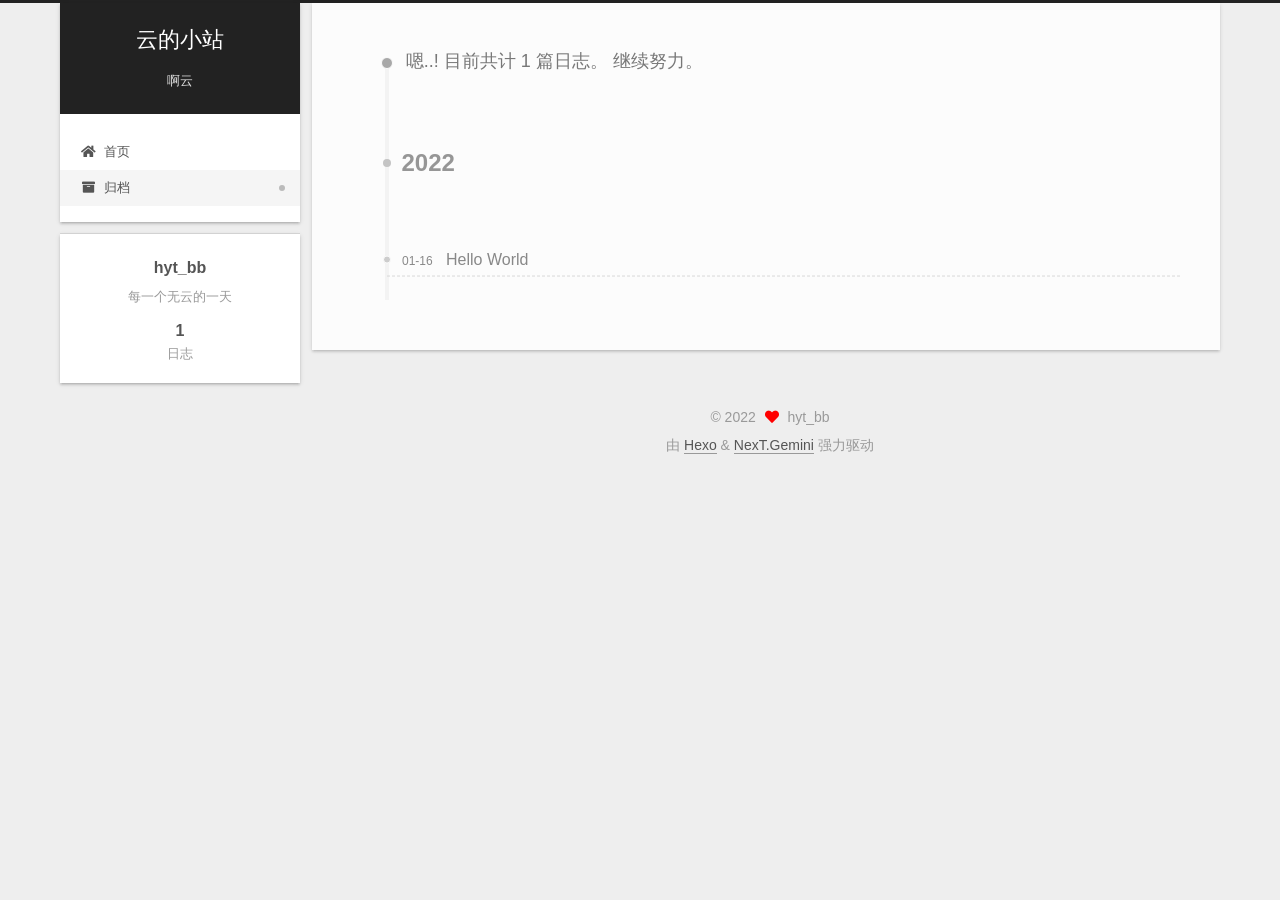
==== commit dc67adbb: "Site updated: 2022-01-16 17:35:20" ====
--- a/archives/index.html
+++ b/archives/index.html
@@ -27,7 +27,7 @@
 <meta property="og:site_name" content="云的小站">
 <meta property="og:description" content="每一个无云的一天">
 <meta property="og:locale" content="zh_CN">
-<meta property="article:author" content="John Doe">
+<meta property="article:author" content="hyt_bb">
 <meta name="twitter:card" content="summary">
 
 <link rel="canonical" href="http://example.com/archives/">
@@ -243,7 +243,7 @@
 
       <div class="site-overview-wrap sidebar-panel">
         <div class="site-author motion-element" itemprop="author" itemscope itemtype="http://schema.org/Person">
-  <p class="site-author-name" itemprop="name">John Doe</p>
+  <p class="site-author-name" itemprop="name">hyt_bb</p>
   <div class="site-description" itemprop="description">每一个无云的一天</div>
 </div>
 <div class="site-state-wrap motion-element">
@@ -283,7 +283,7 @@
   <span class="with-love">
     <i class="fa fa-heart"></i>
   </span>
-  <span class="author" itemprop="copyrightHolder">John Doe</span>
+  <span class="author" itemprop="copyrightHolder">hyt_bb</span>
 </div>
   <div class="powered-by">由 <a href="https://hexo.io/" class="theme-link" rel="noopener" target="_blank">Hexo</a> & <a href="https://theme-next.org/" class="theme-link" rel="noopener" target="_blank">NexT.Gemini</a> 强力驱动
   </div>
--- a/css/main.css
+++ b/css/main.css
@@ -1168,7 +1168,7 @@
 }
 .links-of-author a::before,
 .links-of-author span.exturl::before {
-  background: #ff7d57;
+  background: #209349;
   border-radius: 50%;
   content: ' ';
   display: inline-block;
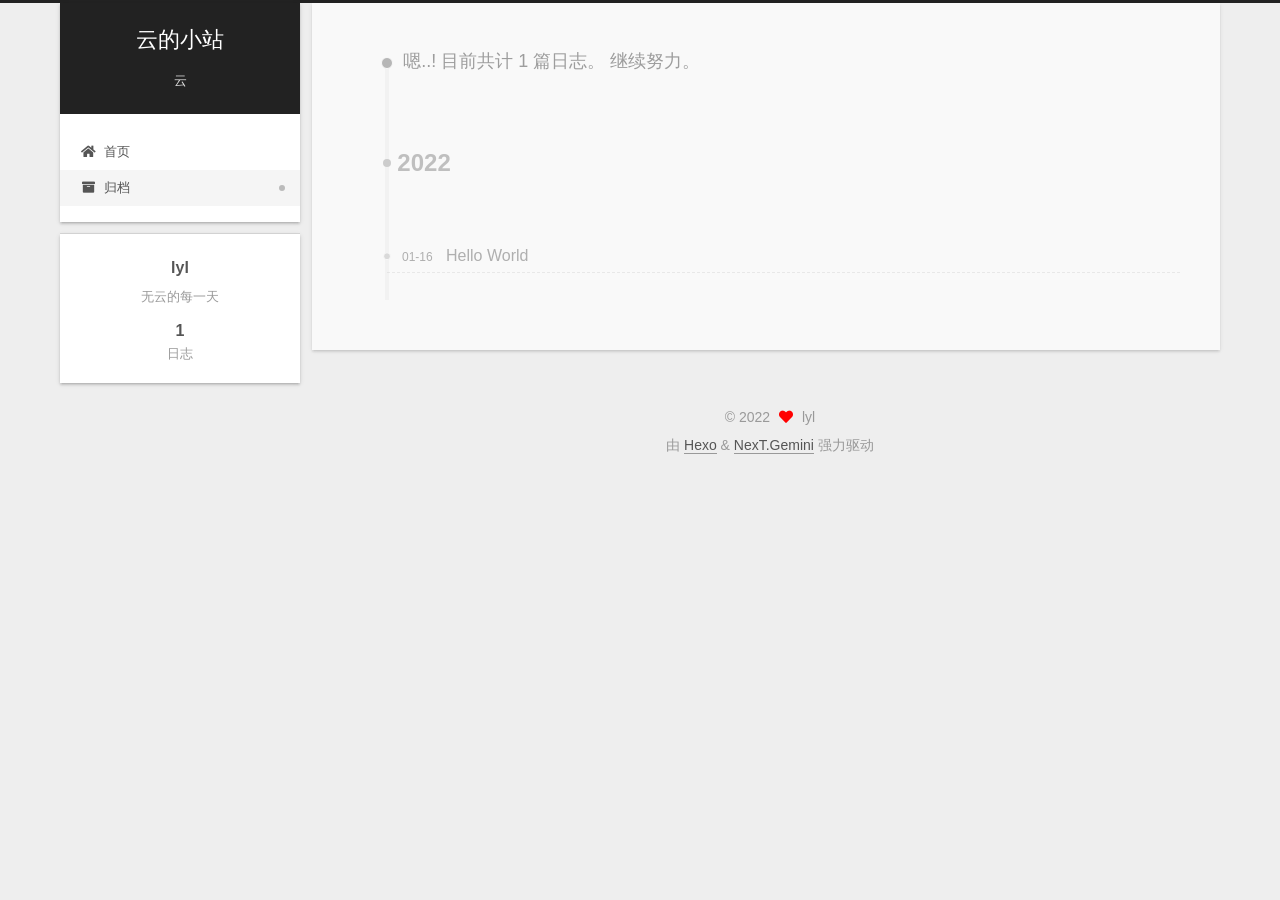
==== commit de357677: "Site updated: 2022-01-16 17:51:57" ====
--- a/archives/index.html
+++ b/archives/index.html
@@ -20,14 +20,14 @@
     var CONFIG = {"hostname":"example.com","root":"/","scheme":"Gemini","version":"7.8.0","exturl":false,"sidebar":{"position":"left","display":"post","padding":18,"offset":12,"onmobile":false},"copycode":{"enable":false,"show_result":false,"style":null},"back2top":{"enable":true,"sidebar":false,"scrollpercent":false},"bookmark":{"enable":false,"color":"#222","save":"auto"},"fancybox":false,"mediumzoom":false,"lazyload":false,"pangu":false,"comments":{"style":"tabs","active":null,"storage":true,"lazyload":false,"nav":null},"algolia":{"hits":{"per_page":10},"labels":{"input_placeholder":"Search for Posts","hits_empty":"We didn't find any results for the search: ${query}","hits_stats":"${hits} results found in ${time} ms"}},"localsearch":{"enable":false,"trigger":"auto","top_n_per_article":1,"unescape":false,"preload":false},"motion":{"enable":true,"async":false,"transition":{"post_block":"fadeIn","post_header":"slideDownIn","post_body":"slideDownIn","coll_header":"slideLeftIn","sidebar":"slideUpIn"}}};
   </script>
 
-  <meta name="description" content="每一个无云的一天">
+  <meta name="description" content="无云的每一天">
 <meta property="og:type" content="website">
 <meta property="og:title" content="云的小站">
 <meta property="og:url" content="http://example.com/archives/index.html">
 <meta property="og:site_name" content="云的小站">
-<meta property="og:description" content="每一个无云的一天">
+<meta property="og:description" content="无云的每一天">
 <meta property="og:locale" content="zh_CN">
-<meta property="article:author" content="hyt_bb">
+<meta property="article:author" content="lyl">
 <meta name="twitter:card" content="summary">
 
 <link rel="canonical" href="http://example.com/archives/">
@@ -97,7 +97,7 @@
       <h1 class="site-title">云的小站</h1>
       <span class="logo-line-after"><i></i></span>
     </a>
-      <p class="site-subtitle" itemprop="description">啊云</p>
+      <p class="site-subtitle" itemprop="description">云</p>
   </div>
 
   <div class="site-nav-right">
@@ -243,8 +243,8 @@
 
       <div class="site-overview-wrap sidebar-panel">
         <div class="site-author motion-element" itemprop="author" itemscope itemtype="http://schema.org/Person">
-  <p class="site-author-name" itemprop="name">hyt_bb</p>
-  <div class="site-description" itemprop="description">每一个无云的一天</div>
+  <p class="site-author-name" itemprop="name">lyl</p>
+  <div class="site-description" itemprop="description">无云的每一天</div>
 </div>
 <div class="site-state-wrap motion-element">
   <nav class="site-state">
@@ -283,7 +283,7 @@
   <span class="with-love">
     <i class="fa fa-heart"></i>
   </span>
-  <span class="author" itemprop="copyrightHolder">hyt_bb</span>
+  <span class="author" itemprop="copyrightHolder">lyl</span>
 </div>
   <div class="powered-by">由 <a href="https://hexo.io/" class="theme-link" rel="noopener" target="_blank">Hexo</a> & <a href="https://theme-next.org/" class="theme-link" rel="noopener" target="_blank">NexT.Gemini</a> 强力驱动
   </div>
--- a/css/main.css
+++ b/css/main.css
@@ -1168,7 +1168,7 @@
 }
 .links-of-author a::before,
 .links-of-author span.exturl::before {
-  background: #209349;
+  background: #ffd929;
   border-radius: 50%;
   content: ' ';
   display: inline-block;
